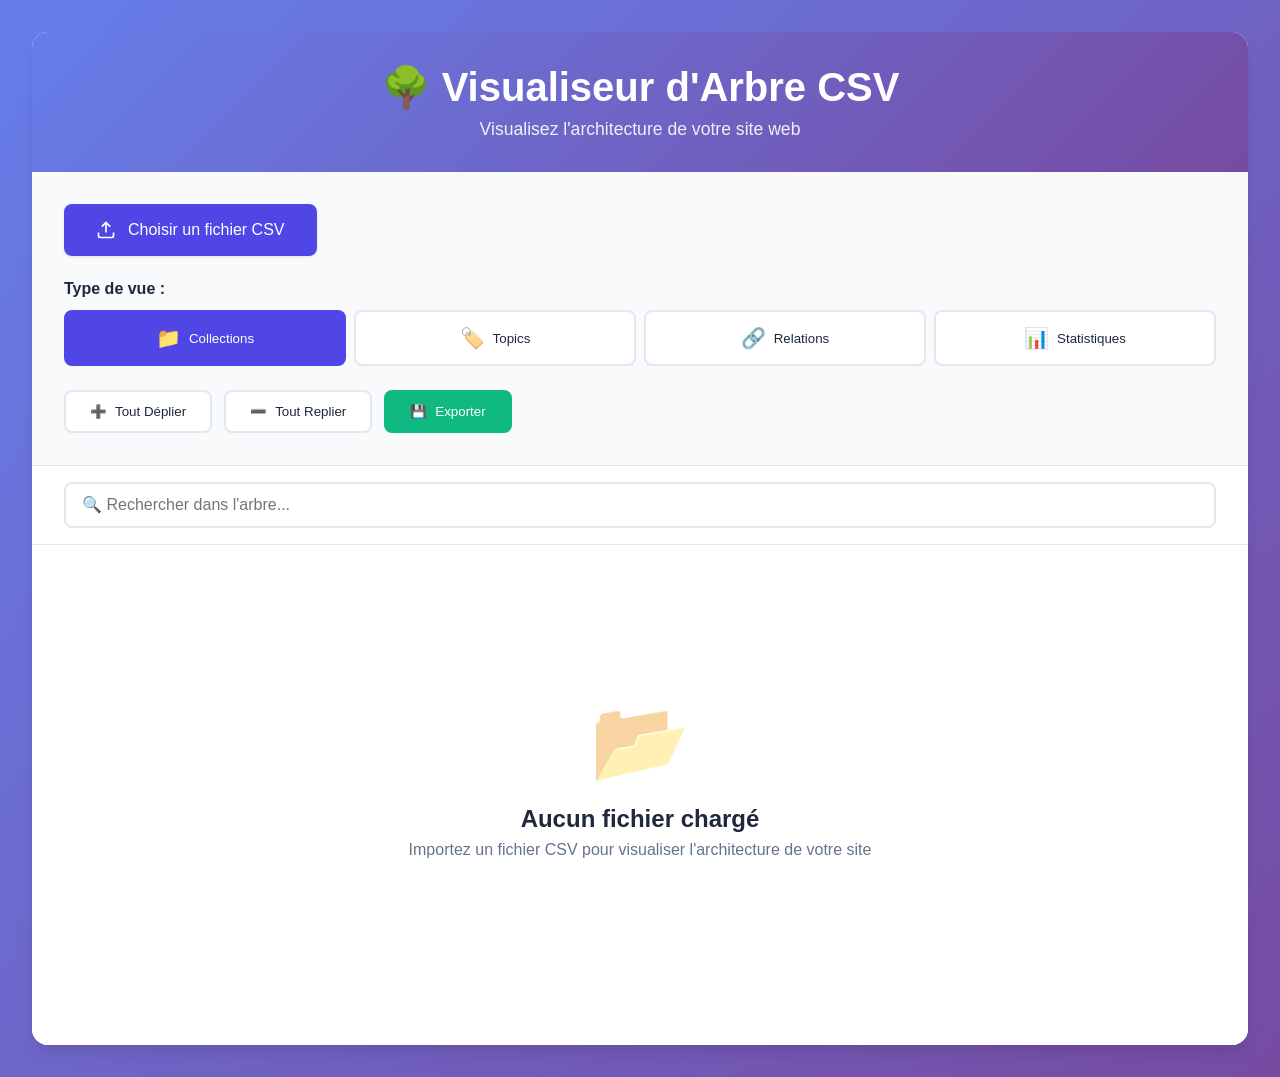
==== index.html @ bca5635f "Add visual web interface for CSV Tree Visualizer - Create modern web interface with HTML/CSS/JavaScr" ====
<!DOCTYPE html>
<html lang="fr">
<head>
    <meta charset="UTF-8">
    <meta name="viewport" content="width=device-width, initial-scale=1.0">
    <title>CSV Tree Visualizer - Interface Visuelle</title>
    <link rel="stylesheet" href="style.css">
</head>
<body>
    <div class="container">
        <header>
            <h1>🌳 Visualiseur d'Arbre CSV</h1>
            <p class="subtitle">Visualisez l'architecture de votre site web</p>
        </header>

        <div class="controls-panel">
            <div class="upload-section">
                <label for="csvFile" class="upload-label">
                    <svg width="24" height="24" viewBox="0 0 24 24" fill="none" stroke="currentColor" stroke-width="2">
                        <path d="M21 15v4a2 2 0 0 1-2 2H5a2 2 0 0 1-2-2v-4"></path>
                        <polyline points="17 8 12 3 7 8"></polyline>
                        <line x1="12" y1="3" x2="12" y2="15"></line>
                    </svg>
                    <span id="fileName">Choisir un fichier CSV</span>
                </label>
                <input type="file" id="csvFile" accept=".csv" hidden>
            </div>

            <div class="view-selector">
                <label>Type de vue :</label>
                <div class="button-group">
                    <button class="view-btn active" data-view="collection">
                        <span>📁</span> Collections
                    </button>
                    <button class="view-btn" data-view="topic">
                        <span>🏷️</span> Topics
                    </button>
                    <button class="view-btn" data-view="parent">
                        <span>🔗</span> Relations
                    </button>
                    <button class="view-btn" data-view="stats">
                        <span>📊</span> Statistiques
                    </button>
                </div>
            </div>

            <div class="action-buttons">
                <button id="expandAll" class="action-btn">
                    <span>➕</span> Tout Déplier
                </button>
                <button id="collapseAll" class="action-btn">
                    <span>➖</span> Tout Replier
                </button>
                <button id="exportBtn" class="action-btn primary">
                    <span>💾</span> Exporter
                </button>
            </div>
        </div>

        <div class="stats-bar" id="statsBar" style="display: none;">
            <div class="stat-item">
                <span class="stat-label">Total:</span>
                <span class="stat-value" id="totalItems">0</span>
            </div>
            <div class="stat-item">
                <span class="stat-label">Collections:</span>
                <span class="stat-value" id="totalCollections">0</span>
            </div>
            <div class="stat-item">
                <span class="stat-label">Publiés:</span>
                <span class="stat-value" id="publishedItems">0</span>
            </div>
            <div class="stat-item">
                <span class="stat-label">Indexés:</span>
                <span class="stat-value" id="indexedItems">0</span>
            </div>
        </div>

        <div class="search-box">
            <input type="text" id="searchInput" placeholder="🔍 Rechercher dans l'arbre..." />
            <button id="clearSearch" class="clear-btn" style="display: none;">✕</button>
        </div>

        <div class="tree-container" id="treeContainer">
            <div class="empty-state">
                <div class="empty-icon">📂</div>
                <h2>Aucun fichier chargé</h2>
                <p>Importez un fichier CSV pour visualiser l'architecture de votre site</p>
            </div>
        </div>

        <div class="export-modal" id="exportModal" style="display: none;">
            <div class="modal-content">
                <div class="modal-header">
                    <h3>Exporter l'arbre</h3>
                    <button class="close-modal" id="closeModal">✕</button>
                </div>
                <div class="modal-body">
                    <button class="export-option" id="exportText">
                        <span>📄</span>
                        <div>
                            <strong>Format Texte</strong>
                            <p>Exporter en format texte ASCII</p>
                        </div>
                    </button>
                    <button class="export-option" id="exportJSON">
                        <span>📋</span>
                        <div>
                            <strong>Format JSON</strong>
                            <p>Exporter la structure en JSON</p>
                        </div>
                    </button>
                    <button class="export-option" id="exportHTML">
                        <span>🌐</span>
                        <div>
                            <strong>Format HTML</strong>
                            <p>Exporter en page HTML standalone</p>
                        </div>
                    </button>
                </div>
            </div>
        </div>
    </div>

    <script src="app.js"></script>
</body>
</html>
---- style.css ----
* {
    margin: 0;
    padding: 0;
    box-sizing: border-box;
}

:root {
    --primary-color: #4f46e5;
    --primary-hover: #4338ca;
    --secondary-color: #10b981;
    --background: #f8fafc;
    --surface: #ffffff;
    --text-primary: #1e293b;
    --text-secondary: #64748b;
    --border-color: #e2e8f0;
    --shadow: 0 1px 3px 0 rgb(0 0 0 / 0.1);
    --shadow-md: 0 4px 6px -1px rgb(0 0 0 / 0.1);
    --shadow-lg: 0 10px 15px -3px rgb(0 0 0 / 0.1);
}

body {
    font-family: -apple-system, BlinkMacSystemFont, 'Segoe UI', Roboto, 'Helvetica Neue', Arial, sans-serif;
    background: linear-gradient(135deg, #667eea 0%, #764ba2 100%);
    min-height: 100vh;
    padding: 2rem;
    color: var(--text-primary);
}

.container {
    max-width: 1400px;
    margin: 0 auto;
    background: var(--surface);
    border-radius: 16px;
    box-shadow: var(--shadow-lg);
    overflow: hidden;
}

header {
    background: linear-gradient(135deg, #667eea 0%, #764ba2 100%);
    color: white;
    padding: 2rem;
    text-align: center;
}

header h1 {
    font-size: 2.5rem;
    margin-bottom: 0.5rem;
    font-weight: 700;
}

.subtitle {
    font-size: 1.1rem;
    opacity: 0.9;
}

.controls-panel {
    padding: 2rem;
    background: var(--background);
    border-bottom: 1px solid var(--border-color);
}

.upload-section {
    margin-bottom: 1.5rem;
}

.upload-label {
    display: inline-flex;
    align-items: center;
    gap: 0.75rem;
    padding: 1rem 2rem;
    background: var(--primary-color);
    color: white;
    border-radius: 8px;
    cursor: pointer;
    transition: all 0.3s ease;
    font-weight: 500;
    box-shadow: var(--shadow);
}

.upload-label:hover {
    background: var(--primary-hover);
    transform: translateY(-2px);
    box-shadow: var(--shadow-md);
}

.upload-label svg {
    width: 20px;
    height: 20px;
}

.view-selector {
    margin-bottom: 1.5rem;
}

.view-selector label {
    display: block;
    margin-bottom: 0.75rem;
    font-weight: 600;
    color: var(--text-primary);
}

.button-group {
    display: flex;
    gap: 0.5rem;
    flex-wrap: wrap;
}

.view-btn {
    flex: 1;
    min-width: 150px;
    padding: 0.875rem 1.5rem;
    border: 2px solid var(--border-color);
    background: white;
    border-radius: 8px;
    cursor: pointer;
    transition: all 0.3s ease;
    font-weight: 500;
    color: var(--text-primary);
    display: flex;
    align-items: center;
    justify-content: center;
    gap: 0.5rem;
}

.view-btn:hover {
    border-color: var(--primary-color);
    background: #f0f4ff;
}

.view-btn.active {
    background: var(--primary-color);
    color: white;
    border-color: var(--primary-color);
}

.view-btn span {
    font-size: 1.25rem;
}

.action-buttons {
    display: flex;
    gap: 0.75rem;
    flex-wrap: wrap;
}

.action-btn {
    padding: 0.75rem 1.5rem;
    border: 2px solid var(--border-color);
    background: white;
    border-radius: 8px;
    cursor: pointer;
    transition: all 0.3s ease;
    font-weight: 500;
    color: var(--text-primary);
    display: flex;
    align-items: center;
    gap: 0.5rem;
}

.action-btn:hover {
    border-color: var(--primary-color);
    background: #f0f4ff;
}

.action-btn.primary {
    background: var(--secondary-color);
    color: white;
    border-color: var(--secondary-color);
}

.action-btn.primary:hover {
    background: #059669;
}

.stats-bar {
    display: flex;
    gap: 2rem;
    padding: 1.5rem 2rem;
    background: white;
    border-bottom: 1px solid var(--border-color);
    flex-wrap: wrap;
}

.stat-item {
    display: flex;
    align-items: center;
    gap: 0.5rem;
}

.stat-label {
    color: var(--text-secondary);
    font-size: 0.875rem;
    font-weight: 500;
}

.stat-value {
    color: var(--primary-color);
    font-size: 1.25rem;
    font-weight: 700;
}

.search-box {
    padding: 1rem 2rem;
    background: white;
    border-bottom: 1px solid var(--border-color);
    display: flex;
    align-items: center;
    gap: 0.5rem;
}

#searchInput {
    flex: 1;
    padding: 0.75rem 1rem;
    border: 2px solid var(--border-color);
    border-radius: 8px;
    font-size: 1rem;
    transition: border-color 0.3s ease;
}

#searchInput:focus {
    outline: none;
    border-color: var(--primary-color);
}

.clear-btn {
    padding: 0.5rem;
    background: none;
    border: none;
    cursor: pointer;
    color: var(--text-secondary);
    font-size: 1.25rem;
    transition: color 0.3s ease;
}

.clear-btn:hover {
    color: var(--text-primary);
}

.tree-container {
    padding: 2rem;
    min-height: 500px;
    max-height: 800px;
    overflow: auto;
    background: white;
}

.empty-state {
    display: flex;
    flex-direction: column;
    align-items: center;
    justify-content: center;
    min-height: 400px;
    color: var(--text-secondary);
}

.empty-icon {
    font-size: 5rem;
    margin-bottom: 1rem;
    opacity: 0.5;
}

.empty-state h2 {
    margin-bottom: 0.5rem;
    color: var(--text-primary);
}

.empty-state p {
    font-size: 1rem;
}

/* Tree Styles */
.tree {
    font-family: 'Courier New', monospace;
    line-height: 1.8;
}

.tree-node {
    position: relative;
    margin-left: 1.5rem;
}

.tree-node.root {
    margin-left: 0;
}

.node-content {
    display: flex;
    align-items: center;
    gap: 0.5rem;
    padding: 0.5rem 0.75rem;
    border-radius: 6px;
    transition: all 0.2s ease;
    cursor: pointer;
    user-select: none;
}

.node-content:hover {
    background: #f8fafc;
}

.node-content.highlighted {
    background: #fef3c7;
    border-left: 3px solid #f59e0b;
}

.toggle-icon {
    font-size: 0.75rem;
    color: var(--text-secondary);
    min-width: 20px;
    text-align: center;
}

.node-label {
    font-size: 0.95rem;
}

.node-count {
    color: var(--text-secondary);
    font-size: 0.85rem;
}

.node-status {
    display: inline-block;
    padding: 0.125rem 0.5rem;
    border-radius: 4px;
    font-size: 0.75rem;
    font-weight: 600;
    background: #e0e7ff;
    color: #4338ca;
}

.node-status.published {
    background: #d1fae5;
    color: #065f46;
}

.node-status.draft {
    background: #fef3c7;
    color: #92400e;
}

.node-children {
    margin-left: 1.5rem;
    border-left: 2px solid var(--border-color);
    padding-left: 0.5rem;
}

.node-children.collapsed {
    display: none;
}

/* Export Modal */
.export-modal {
    position: fixed;
    top: 0;
    left: 0;
    right: 0;
    bottom: 0;
    background: rgba(0, 0, 0, 0.5);
    display: flex;
    align-items: center;
    justify-content: center;
    z-index: 1000;
    padding: 1rem;
}

.modal-content {
    background: white;
    border-radius: 12px;
    max-width: 500px;
    width: 100%;
    box-shadow: var(--shadow-lg);
}

.modal-header {
    display: flex;
    align-items: center;
    justify-content: space-between;
    padding: 1.5rem;
    border-bottom: 1px solid var(--border-color);
}

.modal-header h3 {
    font-size: 1.5rem;
    color: var(--text-primary);
}

.close-modal {
    background: none;
    border: none;
    font-size: 1.5rem;
    cursor: pointer;
    color: var(--text-secondary);
    transition: color 0.3s ease;
}

.close-modal:hover {
    color: var(--text-primary);
}

.modal-body {
    padding: 1.5rem;
    display: flex;
    flex-direction: column;
    gap: 1rem;
}

.export-option {
    display: flex;
    align-items: center;
    gap: 1rem;
    padding: 1.25rem;
    border: 2px solid var(--border-color);
    border-radius: 8px;
    background: white;
    cursor: pointer;
    transition: all 0.3s ease;
    text-align: left;
}

.export-option:hover {
    border-color: var(--primary-color);
    background: #f0f4ff;
    transform: translateX(4px);
}

.export-option span {
    font-size: 2rem;
}

.export-option strong {
    display: block;
    margin-bottom: 0.25rem;
    color: var(--text-primary);
}

.export-option p {
    font-size: 0.875rem;
    color: var(--text-secondary);
}

/* Responsive */
@media (max-width: 768px) {
    body {
        padding: 1rem;
    }

    header h1 {
        font-size: 1.75rem;
    }

    .button-group {
        flex-direction: column;
    }

    .view-btn {
        min-width: 100%;
    }

    .stats-bar {
        flex-direction: column;
        gap: 1rem;
    }
}

/* Scrollbar */
.tree-container::-webkit-scrollbar {
    width: 8px;
}

.tree-container::-webkit-scrollbar-track {
    background: var(--background);
}

.tree-container::-webkit-scrollbar-thumb {
    background: var(--border-color);
    border-radius: 4px;
}

.tree-container::-webkit-scrollbar-thumb:hover {
    background: var(--text-secondary);
}
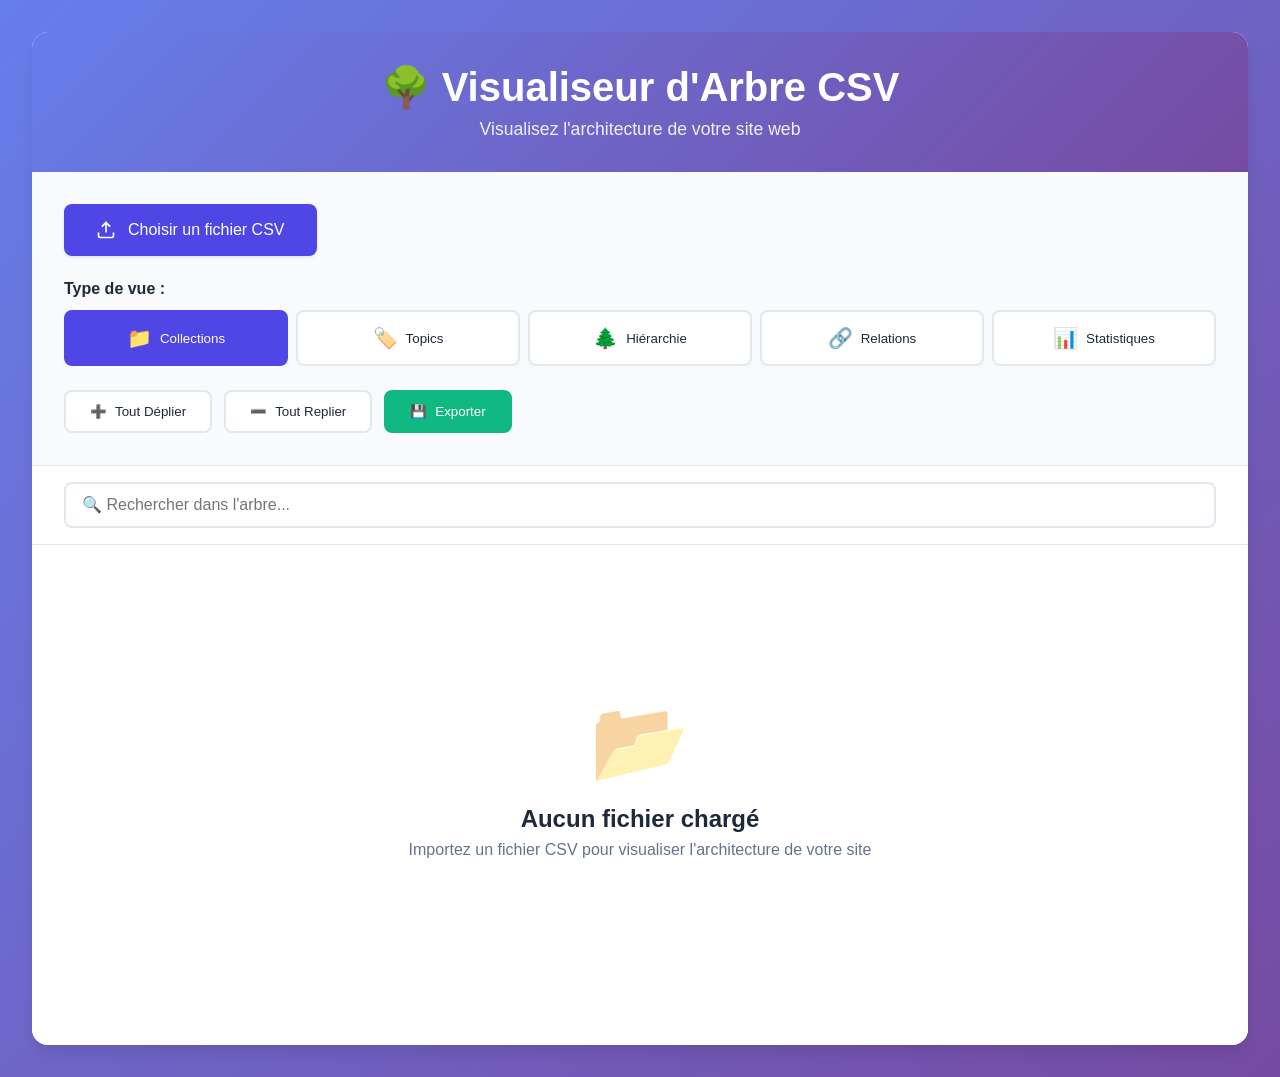
==== commit 83036ba5: "Add hierarchical view (Topic -> Collection -> Product) - Create new 3-level hierarchy view to visual" ====
--- a/index.html
+++ b/index.html
@@ -34,6 +34,9 @@
                     </button>
                     <button class="view-btn" data-view="topic">
                         <span>🏷️</span> Topics
+                    </button>
+                    <button class="view-btn" data-view="hierarchy">
+                        <span>🌲</span> Hiérarchie
                     </button>
                     <button class="view-btn" data-view="parent">
                         <span>🔗</span> Relations
--- a/style.css
+++ b/style.css
@@ -339,6 +339,56 @@
     color: #92400e;
 }
 
+.node-volume {
+    display: inline-block;
+    padding: 0.125rem 0.5rem;
+    border-radius: 4px;
+    font-size: 0.75rem;
+    font-weight: 600;
+    background: #dbeafe;
+    color: #1e40af;
+}
+
+.node-typology {
+    display: inline-block;
+    padding: 0.125rem 0.5rem;
+    border-radius: 4px;
+    font-size: 0.75rem;
+    font-weight: 600;
+    background: #f3f4f6;
+    color: #374151;
+}
+
+.node-typology.product {
+    background: #fce7f3;
+    color: #9f1239;
+}
+
+.node-typology.guide {
+    background: #ddd6fe;
+    color: #5b21b6;
+}
+
+.node-typology.category {
+    background: #fed7aa;
+    color: #9a3412;
+}
+
+.node-typology.blog {
+    background: #bfdbfe;
+    color: #1e40af;
+}
+
+.node-typology.landing {
+    background: #d1fae5;
+    color: #065f46;
+}
+
+.node-typology.service {
+    background: #fef3c7;
+    color: #92400e;
+}
+
 .node-children {
     margin-left: 1.5rem;
     border-left: 2px solid var(--border-color);
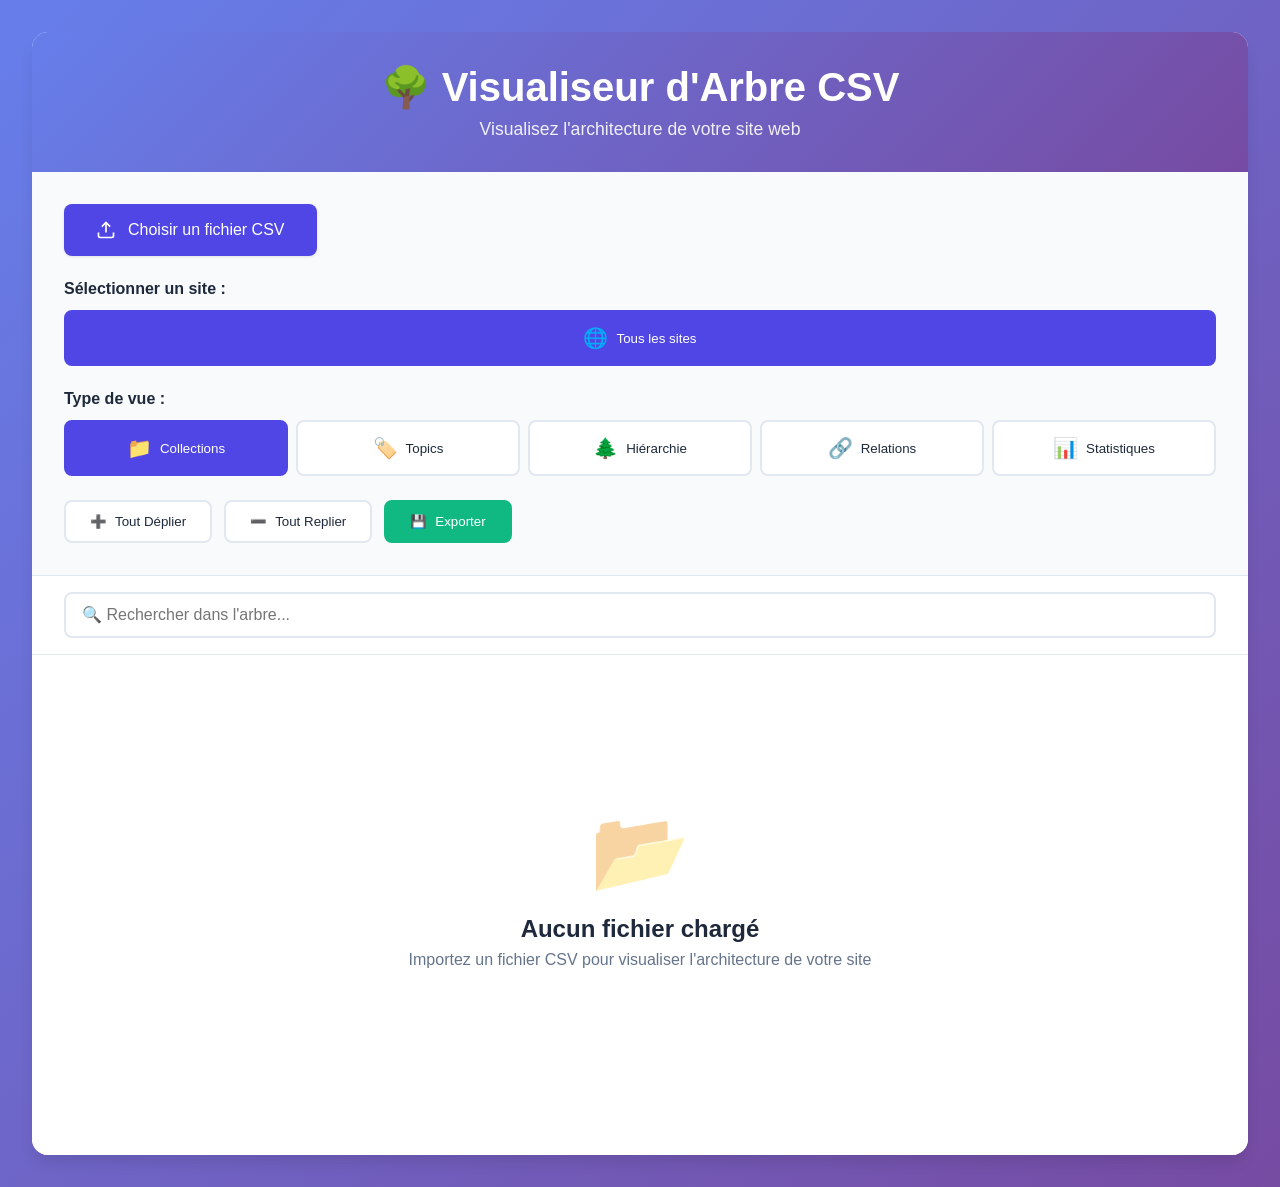
==== commit 36feb2f5: "Add site filter to prevent mixing data from different clients - Add site selector in UI to filter by" ====
--- a/index.html
+++ b/index.html
@@ -24,6 +24,15 @@
                     <span id="fileName">Choisir un fichier CSV</span>
                 </label>
                 <input type="file" id="csvFile" accept=".csv" hidden>
+            </div>
+
+            <div class="view-selector">
+                <label>Sélectionner un site :</label>
+                <div class="button-group" id="siteSelector">
+                    <button class="view-btn active" data-site="all">
+                        <span>🌐</span> Tous les sites
+                    </button>
+                </div>
             </div>
 
             <div class="view-selector">
